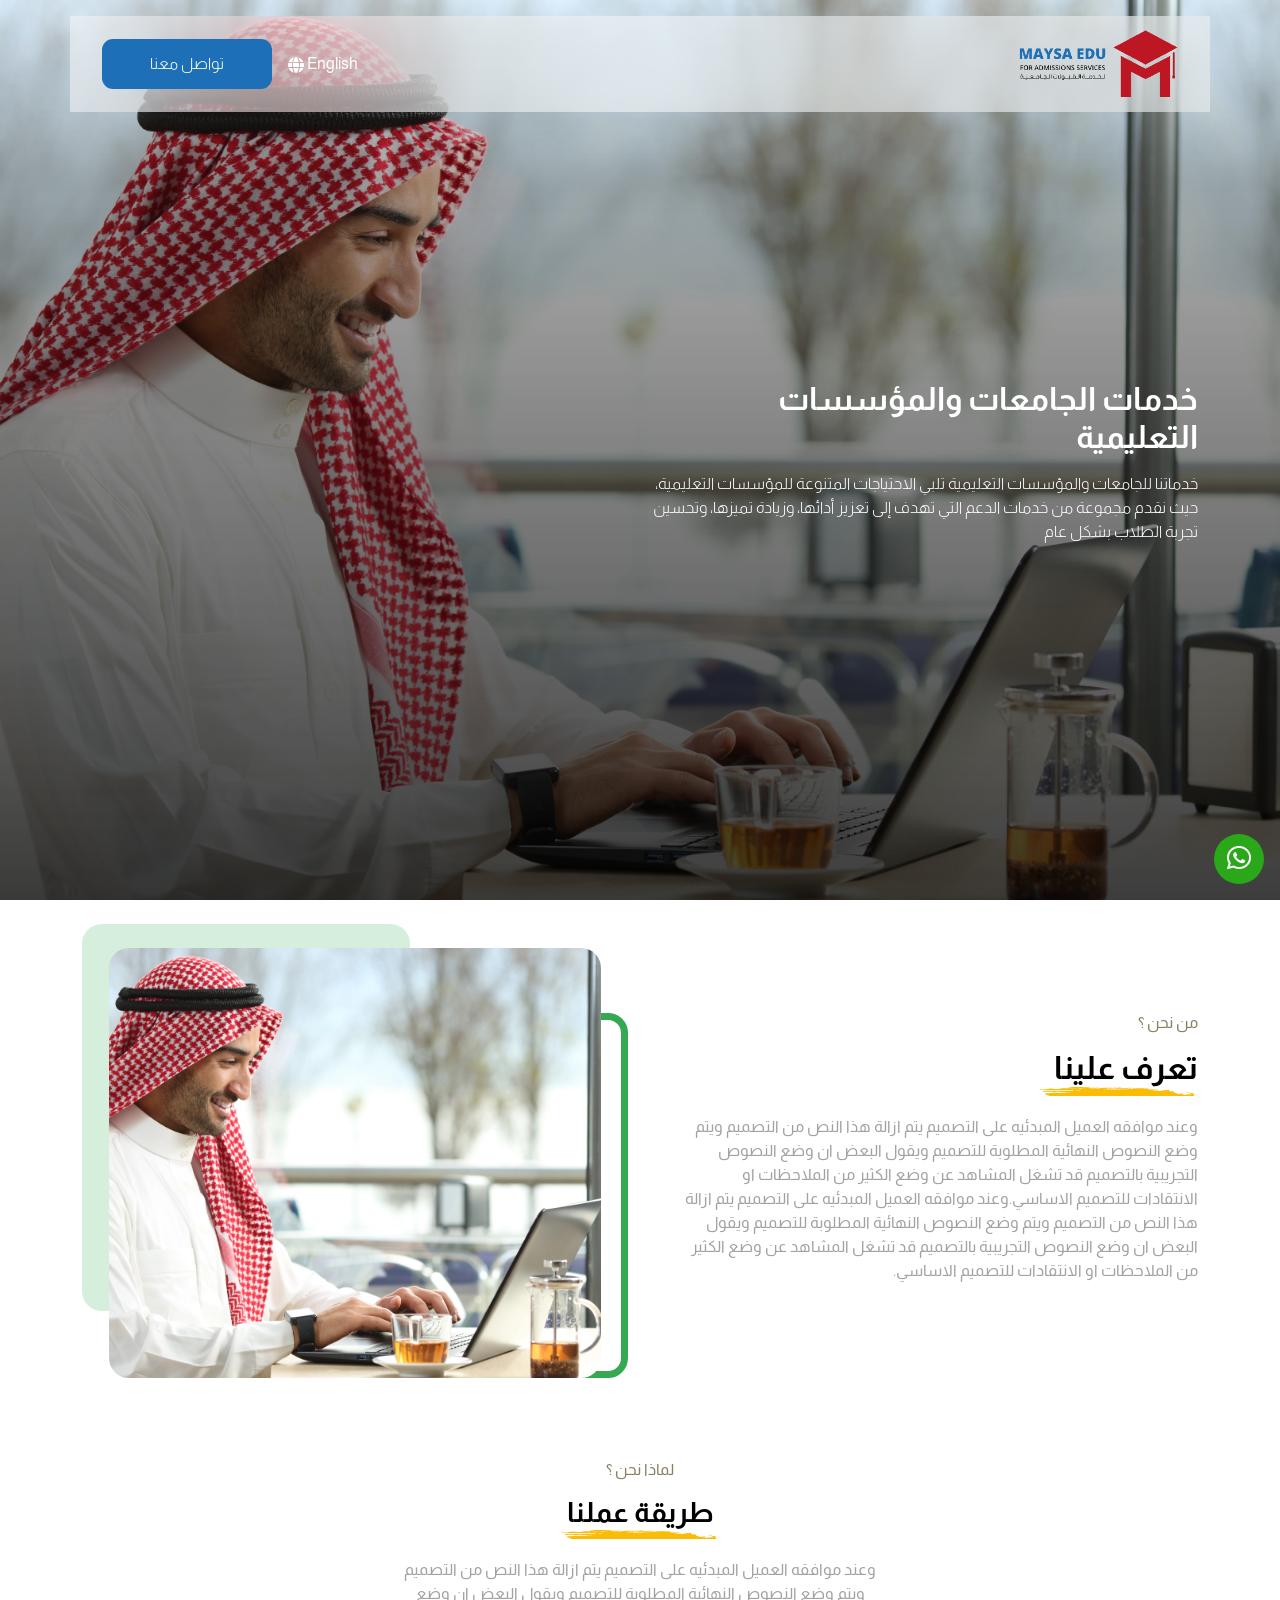
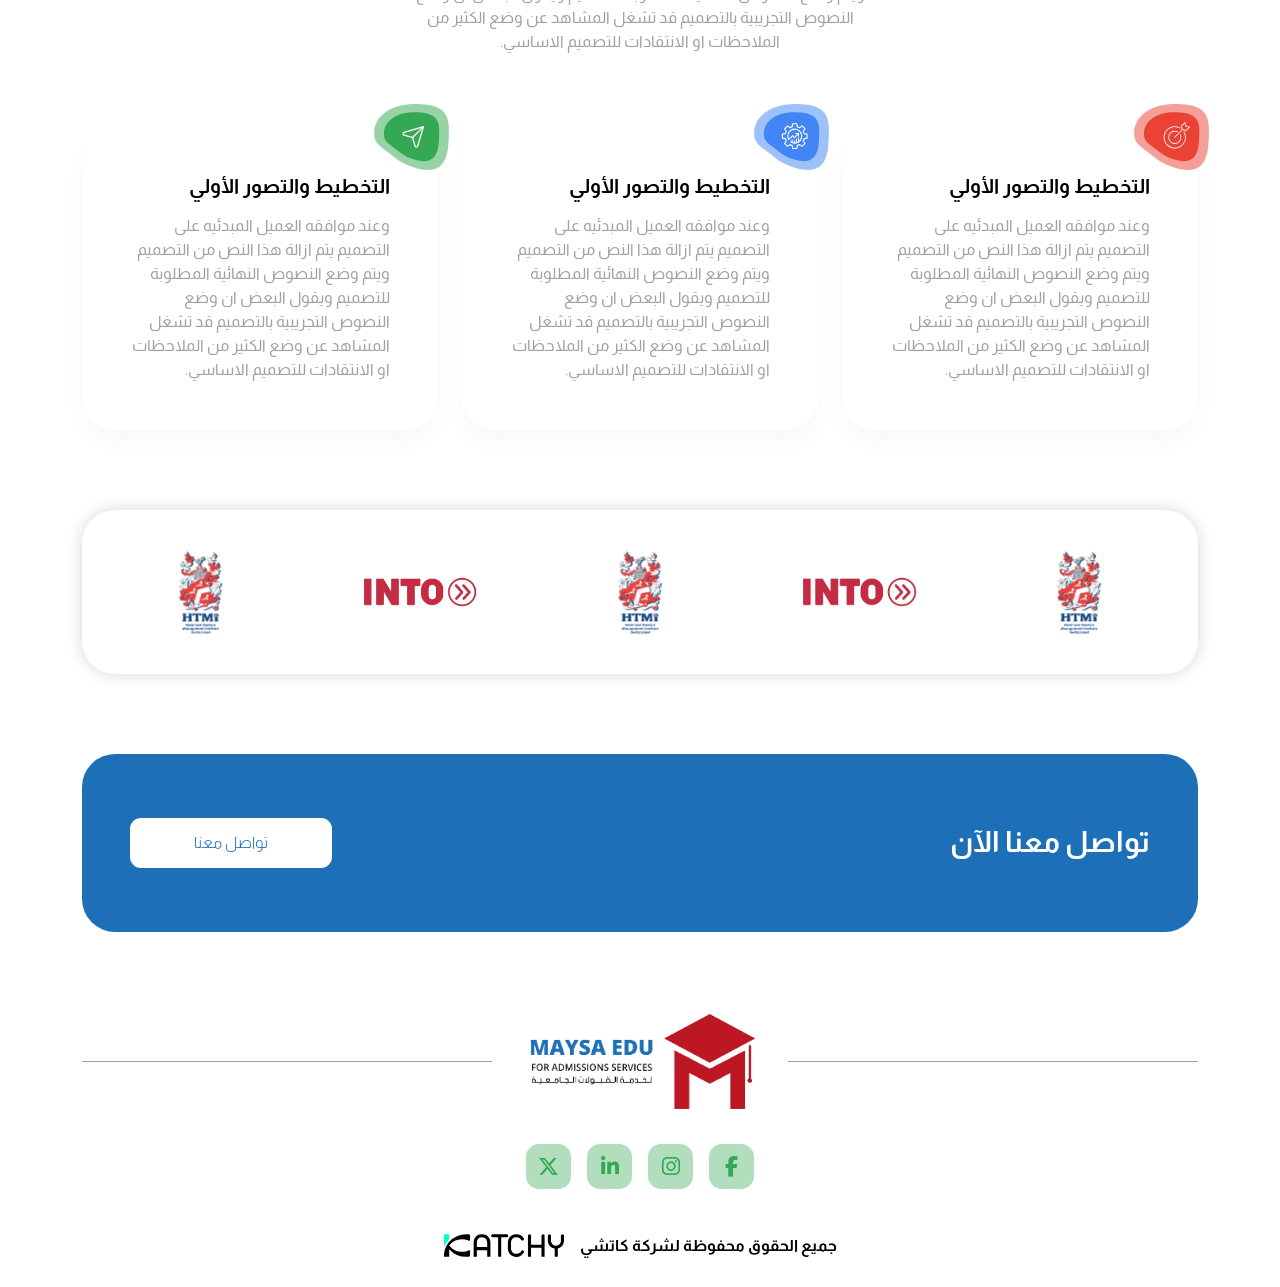
==== index.html @ 49087c8d "first commit" ====
<!DOCTYPE html>
<html lang="ar" dir="rtl">

<head>
  <meta charset="UTF-8">
  <meta http-equiv="X-UA-Compatible" content="IE=edge">
  <meta name="viewport" content="width=device-width, initial-scale=1.0">
  <title>Barreah For Interior Design</title>

  <link rel="icon" href="images/fav.svg">
  <!-- font awesome cdn link  -->
  <link rel="stylesheet" href="https://cdnjs.cloudflare.com/ajax/libs/font-awesome/6.5.1/css/all.min.css"
    integrity="sha512-DTOQO9RWCH3ppGqcWaEA1BIZOC6xxalwEsw9c2QQeAIftl+Vegovlnee1c9QX4TctnWMn13TZye+giMm8e2LwA=="
    crossorigin="anonymous" referrerpolicy="no-referrer">
  <!-- Bootstrap link  -->
  <link rel="stylesheet" href="styles/plugin/bootstrap.min.css">
  <!-- animate link  -->
  <link rel="stylesheet" href="styles/plugin/animate.css" />
  <!-- swiper -->
  <link rel="stylesheet" href="https://cdn.jsdelivr.net/npm/swiper@11/swiper-bundle.min.css" />
  <!-- custom css file link  -->
  <link rel="stylesheet" href="styles/style.css">
</head>

<body>

  <a target="_blank" href="https://wa.me/201222810589" class="whatsapp">
    <i class="fa-brands fa-whatsapp"></i>
  </a>

  <header>
    <!-- ===== img background ===== -->

    <img src="./images/header.png" alt="" class="img-bg">
    <!-- ====== overlay for video ====== -->
    <span class="overlay"></span>
    <!-- ====== navbar ====== -->
    <nav class="wow bounceInDown">
      <div class="nav-container container">

        <a href="index.html" class="logo">
          <img src="images/logo.png" alt="logo">
        </a>
        <div class="actions">
          <a href="#" class="lang">
            english
            <i class="fa-solid fa-globe"></i>
          </a>
          <a href="https://wa.me/+966554479231?text=مرحبا+اريد+التواصل+معكم" target="_blank" class="btn main-btn">تواصل
            معنا</a>
        </div>

      </div>

    </nav>

    <!-- ===== header content ====== -->
    <div class="content h-100">
      <div class="container h-100">
        <div class="row gy-4 align-items-center h-100">
          <div class="col-lg-6">
            <div class="text wow fadeIn">
              <h1 class="title">خدمات الجامعات والمؤسسات التعليمية</h1>
              <p class="desc">خدماتنا للجامعات والمؤسسات التعليمية تلبي الاحتياجات المتنوعة للمؤسسات التعليمية، حيث نقدم
                مجموعة من خدمات الدعم التي تهدف إلى تعزيز أدائها، وزيادة تميزها، وتحسين تجربة الطلاب بشكل عام</p>
            </div>
          </div>
        </div>
      </div>
    </div>
    <!-- ====== end content ====== -->
  </header>

  <main>



    <section class="passion">
      <div class="container">
        <div class="row gy-4 align-items-center">
          <div class="col-lg-6 wow bounceInDown">
            <div class="content sec-title">
              <span class="top-title">من نحن ؟</span>
              <h2 class="title">
                تعرف علينا
              </h2>
              <p class="mian-desc">
                وعند موافقه العميل المبدئيه على التصميم يتم ازالة هذا النص من التصميم ويتم وضع النصوص النهائية المطلوبة
                للتصميم ويقول البعض ان وضع النصوص التجريبية بالتصميم قد تشغل المشاهد عن وضع الكثير من الملاحظات او
                الانتقادات للتصميم الاساسي.وعند موافقه العميل المبدئيه على التصميم يتم ازالة هذا النص من التصميم ويتم
                وضع النصوص النهائية المطلوبة للتصميم ويقول البعض ان وضع النصوص التجريبية بالتصميم قد تشغل المشاهد عن وضع
                الكثير من الملاحظات او الانتقادات للتصميم الاساسي.
              </p>

            </div>
          </div>
          <div class="col-lg-6 wow bounceInDown">
            <div class="img">
              <img src="images/header.png" alt="img" class="img">
            </div>
          </div>
        </div>
      </div>
    </section>








    <section class="proccess">
      <div class="container">
        <div class="sec-title wow bounceInDown">
          <span class="top-title">لماذا نحن ؟</span>
          <h3 class="title">طريقة عملنا</h3>
          <p class="main-desc">
            وعند موافقه العميل المبدئيه على التصميم يتم ازالة هذا النص من التصميم ويتم وضع النصوص النهائية المطلوبة
            للتصميم ويقول البعض ان وضع النصوص التجريبية بالتصميم قد تشغل المشاهد عن وضع الكثير من الملاحظات او
            الانتقادات للتصميم الاساسي.
          </p>
        </div>
        <div class="row row-cont gy-4 align-items-stretch mt-5">
          <div class="col-lg-4 col-md-6 card-col  wow bounceInDown">
            <div class="card h-100">
              <div class="card-icon">
                <img src="images/icon01.svg" alt="">
              </div>
              <div class="card-body">
                <h5 class="title">التخطيط والتصور الأولي</h5>
                <p class="desc">
                  وعند موافقه العميل المبدئيه على التصميم يتم ازالة هذا النص من التصميم ويتم وضع النصوص النهائية
                  المطلوبة للتصميم ويقول البعض ان وضع النصوص التجريبية بالتصميم قد تشغل المشاهد عن وضع الكثير من
                  الملاحظات او الانتقادات للتصميم الاساسي.
                </p>
              </div>
            </div>
          </div>
          <div class="col-lg-4 col-md-6 card-col  wow bounceInDown">
            <div class="card h-100">
              <div class="card-icon">
                <img src="images/icon02.svg" alt="">
              </div>
              <div class="card-body">
                <h5 class="title">التخطيط والتصور الأولي</h5>
                <p class="desc">
                  وعند موافقه العميل المبدئيه على التصميم يتم ازالة هذا النص من التصميم ويتم وضع النصوص النهائية
                  المطلوبة للتصميم ويقول البعض ان وضع النصوص التجريبية بالتصميم قد تشغل المشاهد عن وضع الكثير من
                  الملاحظات او الانتقادات للتصميم الاساسي.
                </p>
              </div>
            </div>
          </div>
          <div class="col-lg-4 col-md-6 card-col  wow bounceInDown">
            <div class="card h-100">
              <div class="card-icon">
                <img src="images/icon03.svg" alt="">
              </div>
              <div class="card-body">
                <h5 class="title">التخطيط والتصور الأولي</h5>
                <p class="desc">
                  وعند موافقه العميل المبدئيه على التصميم يتم ازالة هذا النص من التصميم ويتم وضع النصوص النهائية
                  المطلوبة للتصميم ويقول البعض ان وضع النصوص التجريبية بالتصميم قد تشغل المشاهد عن وضع الكثير من
                  الملاحظات او الانتقادات للتصميم الاساسي.
                </p>
              </div>
            </div>
          </div>

        </div>
      </div>
    </section>




    <section class="partners">
      <div class="container">
        <!-- Slider main container -->
        <div class="swiper wow bounceInDown">
          <!-- Additional required wrapper -->
          <div class="swiper-wrapper">
            <!-- Slides -->
            <div class="swiper-slide">
              <img src="images/swiper.png" alt="">
            </div>
            <div class="swiper-slide">
              <img src="images/swiper2.png" alt="">
            </div>
            <div class="swiper-slide">
              <img src="images/swiper.png" alt="">
            </div>
            <div class="swiper-slide">
              <img src="images/swiper2.png" alt="">
            </div>
            <div class="swiper-slide">
              <img src="images/swiper.png" alt="">
            </div>
            <div class="swiper-slide">
              <img src="images/swiper2.png" alt="">
            </div>
          </div>

        </div>

      </div>
    </section>

    <section class="contact">
      <div class="container">
        <div class="main ">
          <h4 class="title wow bounceInDown">تواصل معنا الآن</h4>
          <a href="http://" target="_blank" class="btn seconed-btn wow bounceInDown" rel="noopener noreferrer">
            تواصل معنا
          </a>
        </div>
      </div>
    </section>

  </main>

  <footer>
    <div class="container">
      <a href="index.html" class="footer-logo wow bounceInDown">
        <img src="images/logo.png" alt="">
      </a>
      <div class="social wow bounceInDown">
        <a href="#" class="social-item">
          <i class="fa-brands fa-facebook-f"></i>
        </a>
        <a href="#" class="social-item">
          <i class="fa-brands fa-instagram"></i>
        </a>
        <a href="#" class="social-item">
          <i class="fa-brands fa-linkedin-in"></i>
        </a>
        <a href="#" class="social-item">
          <i class="fa-brands fa-x-twitter"></i>
        </a>
      </div>
    </div>
    <div class="rights wow bounceInDown">
      <a href="https://kat-chy.com/" target="_blank" class="container">
        <p>جميع الحقوق محفوظة لشركة كاتشي</p>
        <img src="images/smart-logo.svg" alt="">
      </a>
    </div>
  </footer>






  <!-- jQuery script -->
  <script src="js/jquery-3.6.0.min.js"></script>
  <!-- bootstrap script -->
  <script src="js/bootstrap.bundle.min.js"></script>
  <!-- wow script -->
  <script src="js/wow.min.js"></script>
  <!-- swiper script -->
  <script src="https://cdn.jsdelivr.net/npm/swiper@11/swiper-bundle.min.js"></script>
  <!-- custom js file link  -->
  <script src="js/script.js"></script>

</body>

</html>
---- styles/style.css ----
/*======= font =========*/
@import url('https://fonts.googleapis.com/css2?family=Almarai:wght@300;400;700;800&display=swap');

/*========== vars =======*/

:root {
  --primary: #1D70B8;
  --secondary: #34A853;
  --sub:#888162;
  --p:#A2A2A2;
  --white: #FFFFFF;
  --card: #FAFAFA;
  --black: #000;
  --green: #2AA81A;
  --c-one: #384B43;
  --c-two: #85673D;
  --c-three: #4B4037;
  --c-four: #AF8A53;
  --section:#F5F2F2;
}



/*======= global ========== */
* {
  margin: 0;
  padding: 0;
  box-sizing: border-box;
  text-decoration: none !important;
  list-style: none !important;
  outline: none;
  border: none;
  scroll-behavior: smooth;
 
}

::-webkit-scrollbar {
  height: 0.5rem;
  width: 0.4rem;
  background-color: var(--primary);
}

::-webkit-scrollbar-thumb {
  background: var(--secondary);
}

body {
  font-family: 'Almarai', sans-serif;
  text-transform: capitalize;
  direction: rtl;
  background-color: var(--white);
  margin: 0;
  padding: 0;
  border: 0;
  outline: 0;
  vertical-align: middle;
  overflow-x: hidden;
  color: var(--p);
}

a {
  color: var(--white);
}

a:hover {
  color: var(--white);
}

img {
  width: 100%;
  height: 100%;
  -o-object-fit: cover;
  object-fit: cover;
}

html,
div,
span,
object,
iframe,
h1,
h2,
h3,
h4,
h5,
h6,
p,
blockquote,
pre,
abbr,
address,
cite,
code,
dfn,
em,
img,
ins,
kbd,
q,
samp,
small,
strong,
sub,
sup,
var,
b,
i,
dl,
dt,
dd,
ol,
ul,
li,
fieldset,
form,
label,
legend,
table,
caption,
tbody,
tfoot,
thead,
tr,
th,
td,
article,
aside,
canvas,
details,
figcaption,
figure,
footer,
header,
hgroup,
menu,
nav,
section,
summary,
time,
mark,
audio,
video {
  margin: 0;
  padding: 0;
  border: 0;
  outline: 0;
  vertical-align: middle;
  background: transparent;
}

article,
aside,
details,
figcaption,
figure,
footer,
header,
hgroup,
menu,
nav,
section {
  display: block;
}

ul {
  list-style: none;
  padding: 0;
  margin: 0;
}

section {
  padding-block: 2rem;
  margin-block: 1rem;
}


.white-space {
  white-space: pre-line !important;
}













.btn {
  padding: .8rem 3rem;
  border-radius: 11px;
  font-weight: 300;
  transition: .3s;
  font-size: 1rem;
  border: none;
  -webkit-border-radius: 11px;
  -moz-border-radius: 11px;
  -ms-border-radius: 11px;
  -o-border-radius: 11px;
}

@media(max-width: 991px) {
  .btn {
    padding: .3rem 1.5rem;
  }
}

.btn:focus {
  outline: none;
  box-shadow: none;
}

.main-btn {
  background: var(--primary);

  color: var(--white);
}

.main-btn:hover {
  background: var(--secondary);
  color: var(--white);
}



















.for-mobile {
  display: none;
}

.for-pc {
  display: flex;
}

@media(max-width: 991px) {
  .for-pc {
    display: none !important;
  }

  .for-mobile {
    display: flex !important;
  }
}





/*===============================
==============================*/


/**===============================
  ==============* RTL *===========
===============================**/
html[dir=ltr] {
  body {
    direction: ltr;
  }
}

html[dir='rtl'] [type=email],
html[dir='rtl'] [type=number],
html[dir='rtl'] [type=tel],
html[dir='rtl'] [type=url] {
  direction: rtl;
}

/**===============================
  ================================
=============================== **/

.whatsapp{
  position: fixed;
  bottom: 1rem;
  inset-inline-start: 1rem;
  z-index: 333;
  background: var(--green);
  color: var(--white);
  border-radius: 50%;
  width: 50px;
  height: 50px;
  display: grid;
  place-items: center;
  font-size: 1.7rem;
}




.sec-title{
  text-align: center;
  display: flex;
  justify-content: center;
  align-items: center;
  flex-direction: column;
  gap: .4rem;
  margin-bottom: 2rem;
}

.sec-title .title{

  font-weight: bold;
  padding-bottom: .1rem;
  padding-top: .5rem;
  position: relative;
  color: var(--black);
}
.sec-title .title::after{
  margin-top: 0rem;
  margin-inline: auto;
  content: '';
  display: block;
  width: 160px;
  height: 20px;
  background: url("../images/section-style.svg");
  background-repeat: no-repeat;
  background-size: contain;
}
.sec-title .top-title{
  color: var(--sub);
  font-weight: 500;
}
.sec-title .main-desc{
  font-weight: 400;
  width: clamp(200px,100%,500px);
  color: inherit;
}

.sec-title .sub-desc{
  margin: auto;
}



/**===============================================================
  ==========================* header *============================
===============================================================**/



header {
  height: 100dvh;
  position: relative;
  overflow-x: inherit;
}

@media(max-width:625px){
  header{
    height: 550px;
  }
}

header .img-bg {
  position: absolute;
  top: 0;
  left: 0;
  width: 100%;
  height: 100%;
  object-fit: cover;
  z-index: -1;
}

header .overlay {
  content: '';
  position: absolute;
  top: 0;
  left: 0;
  width: 100%;
  height: 100%;
  background: transparent linear-gradient(180deg, #00000000 0%, #0000006C 20%, #00000085 34%, #000000 100%) 0% 0% no-repeat padding-box;
opacity: 0.76;
  z-index: 1;
}

header .content {
  position: relative;
  z-index: 1;
  /* Keeps content on top of the video */
  color: white;
  padding-top: 3rem;
  
}

header .content .title{
  font-size: 2rem;
  font-weight: bold;
  padding-bottom: 1rem;
  position: relative;
}


header .content .desc {
  /* font-size: 1rem; */
  font-weight: 300;
}

header nav {
  position: absolute;
  top: 1rem;
  z-index: 9999;
  width: 100%;
}

header nav .nav-container {
  padding: .8rem 2rem;
  display: flex;
  justify-content: space-between;
  align-items: center;
  background: rgba(255, 255, 255, 0.48);
  backdrop-filter: blur(46px);
  border-radius: 0px;
  -webkit-border-radius: 0px;
  -moz-border-radius: 0px;
  -ms-border-radius: 0px;
  -o-border-radius: 0px;
}

@media(max-width:625px){
  header nav .nav-container {
    padding: .2rem 1rem;
  }
  header nav .logo{
    max-width: 110px;
  }
}

header nav .logo {
  height: 70px;
  
  display: block;

  img {
    object-fit: contain;
  }
}

header nav .actions{
  display: flex;
  align-items: center;
  gap: 1rem;
  
}

header nav .lang {
  color: var(--white);
}

@media(max-width:625px){
  header nav .actions{
    gap: .5rem;
    
  }
  header nav .lang {
    font-size: .8rem;
  }
}


.rights{
  padding-block:2rem 0rem;
}
.rights .container {
  display: flex;
  align-items: center;
  justify-content: center;
  gap: 1rem;
  flex-wrap: wrap-reverse;
  color: var(--black);

  p{
    font-weight: bold;
  }

  img{
    width: 120px;
    height: 50px;
    object-fit: contain;
  }
}


@media(max-width:625px){
  .rights .container {

    gap: .5rem;
  
    p{
      font-size: .8rem;
    }
  
    img{
      width: 130px;
      height: 40px;
    }
  }
}









/**===============================================================
  ================================================================
===============================================================**/



/**========================================================================
==========================* main *=======================================
========================================================================**/



/* =========================================
       =========== about =============
========================================== */

.about .services{
  background-color: var(--primary);
  margin-top: 3rem;
  border-radius: 49px;
  -webkit-border-radius: 49px;
  -moz-border-radius: 49px;
  -ms-border-radius: 49px;
  -o-border-radius: 49px;
}
.about .services img{
  width: 100%;
  height: 100%;
  object-fit: cover;
  aspect-ratio: 4/3;
  /* max-height: 500px; */
  border-radius: 49px;
  -webkit-border-radius: 49px;
  -moz-border-radius: 49px;
  -ms-border-radius: 49px;
  -o-border-radius: 49px;;
  -webkit-border-radius: 49px;
  -moz-border-radius: 49px;
  -ms-border-radius: 49px;
  -o-border-radius: 49px;
}

.about .content{
  padding: 2rem 1rem;
}
@media(max-width:625px){
  .about .content{
    padding: 2rem .5rem;
  }
}
.about .content .content-heading{
  color: var(--white);
  border-color: var(--white);
}
.about .content .content-body-item .title{
  font-size: 1.2rem;
}
.about .content .content-heading .desc{
  opacity: .8;
  font-size: .7rem;
}

.about .content .content-body{
  margin-top: 2rem;
  display: flex;
  flex-direction: column;
  gap: 1.5rem;
  color: var(--white);
  padding-inline-end: 0rem;
 
}
.about .content .content-body-item{
  position: relative;
  overflow: hidden;
  padding: 0;
}

/* .about .content .content-body-item .desc{
  opacity: 0;
  transition: .3s;
  -webkit-transition: .3s;
  -moz-transition: .3s;
  -ms-transition: .3s;
  -o-transition: .3s;
}

.about .content .content-body-item.active .desc{
  opacity: 1;
} */

.nav-pills .nav-link.content-body-item {
  color: #fff;
  background-color: transparent;
  text-align: unset;
  opacity: .6;
  transition: .3s;
  -webkit-transition: .3s;
  -moz-transition: .3s;
  -ms-transition: .3s;
  -o-transition: .3s;
}

.nav-pills .nav-link.content-body-item.active , .nav-pills .nav-link.content-body-item:hover{
  opacity: 1;
}

/* .nav-pills .nav-link.content-body-item:not(:hover){
  opacity: .6;
} */

/* global for section */
.about .content  .title-border {
  border-bottom: 2px solid;
  width: fit-content;
  padding-block: 0 .7rem;
  margin-bottom: .7rem;
  
}

/* ===================================================
==========================* passion *===================
=================================================== */
.passion .content.sec-title{
  justify-content: unset;
  align-items: unset;
  padding-inline: 0;
  text-align: unset;
  margin-inline-end: 2rem;
}
@media(max-width:991){
  .passion .content.sec-title{
    margin-inline-end: 0;
  }
}



.passion .content.sec-title .title::after{
margin-inline: unset;

}
.passion .content.sec-title .main-desc ,.passion .content.sec-title .sub-desc{
  text-align: unset;
  margin: unset;
}


.passion .img {
display: flex;
justify-content: center;
position: relative;
z-index: 2;
 
}
.passion .img::before{
  content: '';
  position: absolute;
  top: -1.5rem;
  inset-inline-end: 0rem;
  width: 60%;
  height: 90%;
  background: var(--secondary);
  opacity: .2;
  border-radius: 20px;
  -webkit-border-radius: 20px;
  -moz-border-radius: 20px;
  -ms-border-radius: 20px;
  -o-border-radius: 20px;
  z-index: 0;
}

.passion .img::after{
  content: '';
  z-index: 1;
  position: absolute;
  bottom: 0rem;
  inset-inline-start: 0rem;
  width: 60%;
  height: 85%;
  border: 7px solid var(--secondary);
  border-radius: 20px;
  -webkit-border-radius: 20px;
  -moz-border-radius: 20px;
  -ms-border-radius: 20px;
  -o-border-radius: 20px;
}


.passion .img img {
  aspect-ratio: 3/4;
  margin: auto;
  width: 90%;
  height: 80%;
  border-radius: 20px;
  -webkit-border-radius: 20px;
  -moz-border-radius: 20px;
  -ms-border-radius: 20px;
  -o-border-radius: 20px;
  max-height: 430px;
  object-fit: cover;
}






/* ===================================================
======================* proccess *===================
=================================================== */

.proccess .card-col{
  position: relative;
}

.proccess .row-cont {
  position: relative;
}

/* .proccess .row-cont::before{
  position: absolute;
  inset-inline-end: -1.5rem;
  top: 50%;
  transform: translateY(-50%) ;
  content: '';
  width: 100px;
  height: 100%;
  background: url('../images/decore.svg');
  background-position: center;
  background-repeat: no-repeat;
  background-size: contain;
  -webkit-transform: translateY(-50%) ;
  -moz-transform: translateY(-50%) ;
  -ms-transform: translateY(-50%) ;
  -o-transform: translateY(-50%) ;
  z-index: -1;
}

.proccess .row-cont::after{
  position: absolute;
  inset-inline-start: -1.5rem;
  top: 50%;
  z-index: -1;
  transform: translateY(-50%) scale(-1) ;
  content: '';
  width: 100px;
  height: 100%;
  background: url('../images/decore.svg');
  background-position: center;
  background-repeat: no-repeat;
  background-size: contain;
  -webkit-transform: translateY(-50%) scale(-1) ;
  -moz-transform: translateY(-50%) scale(-1) ;
  -ms-transform: translateY(-50%) scale(-1) ;
  -o-transform: translateY(-50%) scale(-1) ;
} */


.proccess .card{
  border: none;
  background: var(--white);
  box-shadow: 0px 13px 16px #D8D8D829;
  padding: 2rem 2rem;
  border-radius: 33px;
  -webkit-border-radius: 33px;
  -moz-border-radius: 33px;
  -ms-border-radius: 33px;
  -o-border-radius: 33px;
}

.proccess .card .card-icon {
  width: 150px;
  height: 150px;
  display: grid;
  place-items: center;
  border-radius: 50%;
  -webkit-border-radius: 50%;
  -moz-border-radius: 50%;
  -ms-border-radius: 50%;
  -o-border-radius: 50%;
  font-size: 1.5rem;
  margin-bottom: 1.5rem;
  -webkit-border-radius: 50%;
  -moz-border-radius: 50%;
  -ms-border-radius: 50%;
  -o-border-radius: 50%;
  margin: auto;
  position: absolute;
  top: -5rem;
  inset-inline-start: -3rem;
  transform: translate(0 ,1rem);
  -webkit-transform: translate(0 ,1rem);
  -moz-transform: translate(0 ,1rem);
  -ms-transform: translate(0 ,1rem);
  -o-transform: translate(0 ,1rem);
}

@media(max-width:625px){
  .proccess .card-col {
    margin-top: 4rem;
  }
  .proccess .card .card-icon {
    
    inset-inline-start: -1rem;
   
  }
}

.proccess .card .card-icon img{
  width: 50%;
  height: 50%;
  object-fit: contain;
}



.proccess .card .card-body .title{
  font-weight: bold;
  color: var(--black);
  margin-bottom: 1rem;
}












/* ======================================
      =========== partner =============
====================================== */ 

.partners .swiper {
  background: var(--white);
  border-radius: 33px;
  -webkit-border-radius: 33px;
  -moz-border-radius: 33px;
  -ms-border-radius: 33px;
  -o-border-radius: 33px;
  padding: 2rem 1.5rem;
  box-shadow: 0px 0px 15px #00000029;
  img{
    object-fit: contain;
    height: 100px;
  }
}




/* ======================================
      =========== contact =============
====================================== */ 

.contact .main{
  background: var(--primary);
  border-radius: 33px;
  -webkit-border-radius: 33px;
  -moz-border-radius: 33px;
  -ms-border-radius: 33px;
  -o-border-radius: 33px;
  padding: 4rem 3rem;
  display: flex;
  gap: 2rem;
  align-items: center;
  flex-wrap: wrap;
  justify-content: space-between;
  color: white;
}

.contact .main .btn.seconed-btn{
  background: var(--white);
  color: var(--primary);
  transition: .3s;
  -webkit-transition: .3s;
  -moz-transition: .3s;
  -ms-transition: .3s;
  -o-transition: .3s;
  padding-inline: 4rem;
}

.contact .main .title{
  font-size: 1.8rem;
  font-weight: bold;
}
.contact .main .btn.seconed-btn:hover{
  background: var(--secondary);
  color: var(--white);
}

@media(max-width:625px){
  .contact .main{
    justify-content: center;
  }
}


/* ======================================
      =========== footer =============
====================================== */ 


footer {
  background: var(--white);
  padding-block: 2rem 1rem;
  color: var(--white);
}

footer .footer-logo{
  display: block;
  position: relative;
  display: flex;
  align-items: center;
}

footer .footer-logo img{
  width: 300px;
  margin: auto;
  height: 100px;
  object-fit: contain;
  padding-inline:2rem;
}

@media(max-width:625px){
  
footer .footer-logo img{
  width: 200px;
  height: 90px;
}
}

footer .footer-logo::after,footer .footer-logo::before{
  content: '';
  display: block;
  width: 100%;
  height: 1px;
  background: var(--p);
  background-position: center;
  background-repeat: no-repeat;
  background-size: contain;

}





footer .social {
  display: flex;
  align-items: center;
  justify-content: center;
  gap: 1rem;
  margin: 2rem auto 0rem auto;

  a{
    font-size: 1.3rem;
    width: 45px;
    height: 45px;
    display: grid;
    place-items: center;
    border-radius: 13px  ;
    -webkit-border-radius: 13px  ;
    -moz-border-radius: 13px  ;
    -ms-border-radius: 13px  ;
    -o-border-radius: 13px  ;
    background: #34a85360;
    color: var(--secondary);
    transition: .3s;
    -webkit-transition: .3s;
    -moz-transition: .3s;
    -ms-transition: .3s;
    -o-transition: .3s;
}
}

footer .social a:hover{
  background: var(--secondary);
  color: var(--white);
}

footer .info {
  display: flex;
  flex-direction: column;
  gap: 1rem;
}

footer .info .info-item {
  display: flex;
  align-items: center;
  gap: 1rem;
}

footer .info .info-item:hover i {
  background: var(--secondary);
  color: var(--white);
} 

footer .info .info-item span{
  font-size: .9rem;
  font-weight: 300;
}

footer .info .info-item i{
  transition: .3s;
  flex-shrink: 0;
  width: 40px;
  height: 40px;
  display: grid;
  place-items: center;
  border-radius: 13px  ;
  -webkit-border-radius: 13px  ;
  -moz-border-radius: 13px  ;
  -ms-border-radius: 13px  ;
  -o-border-radius: 13px  ;
  background: var(--white);
  color: var(--primary);
  -webkit-transition: .3s;
  -moz-transition: .3s;
  -ms-transition: .3s;
  -o-transition: .3s;
}
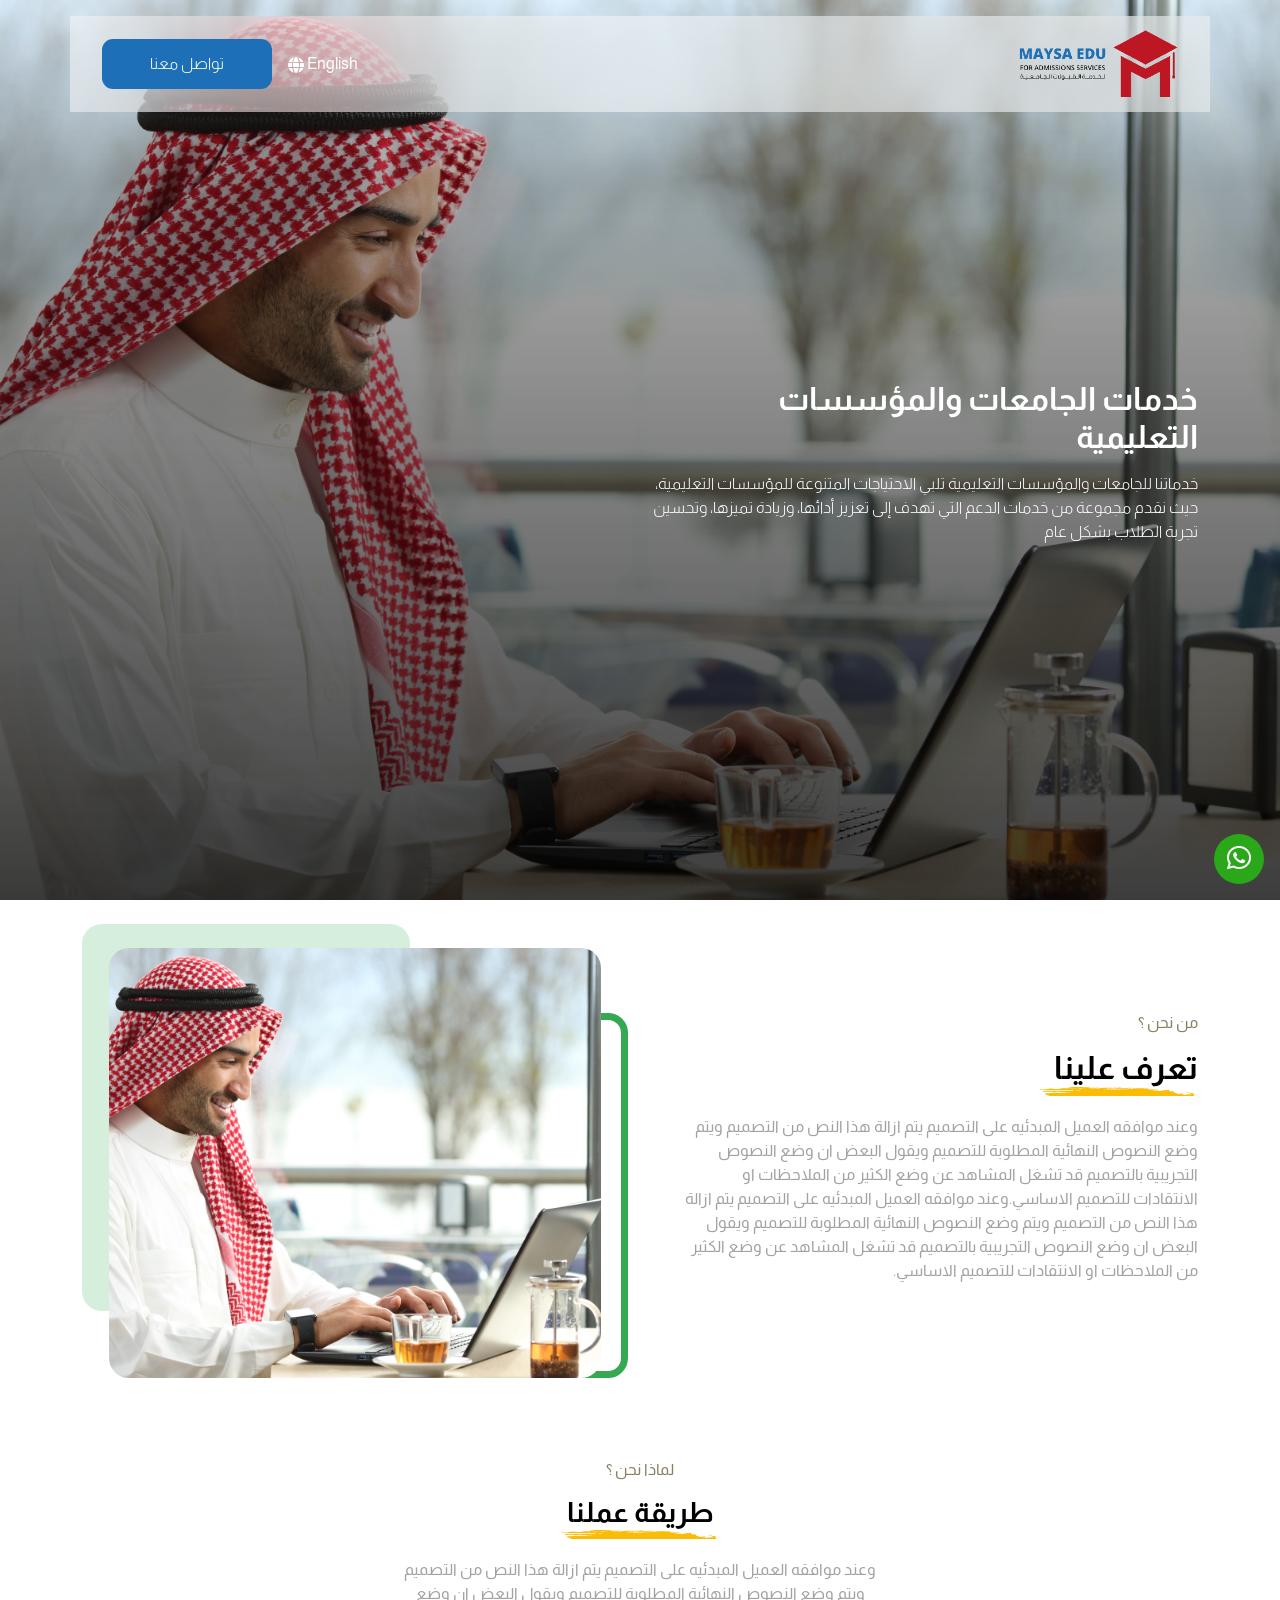
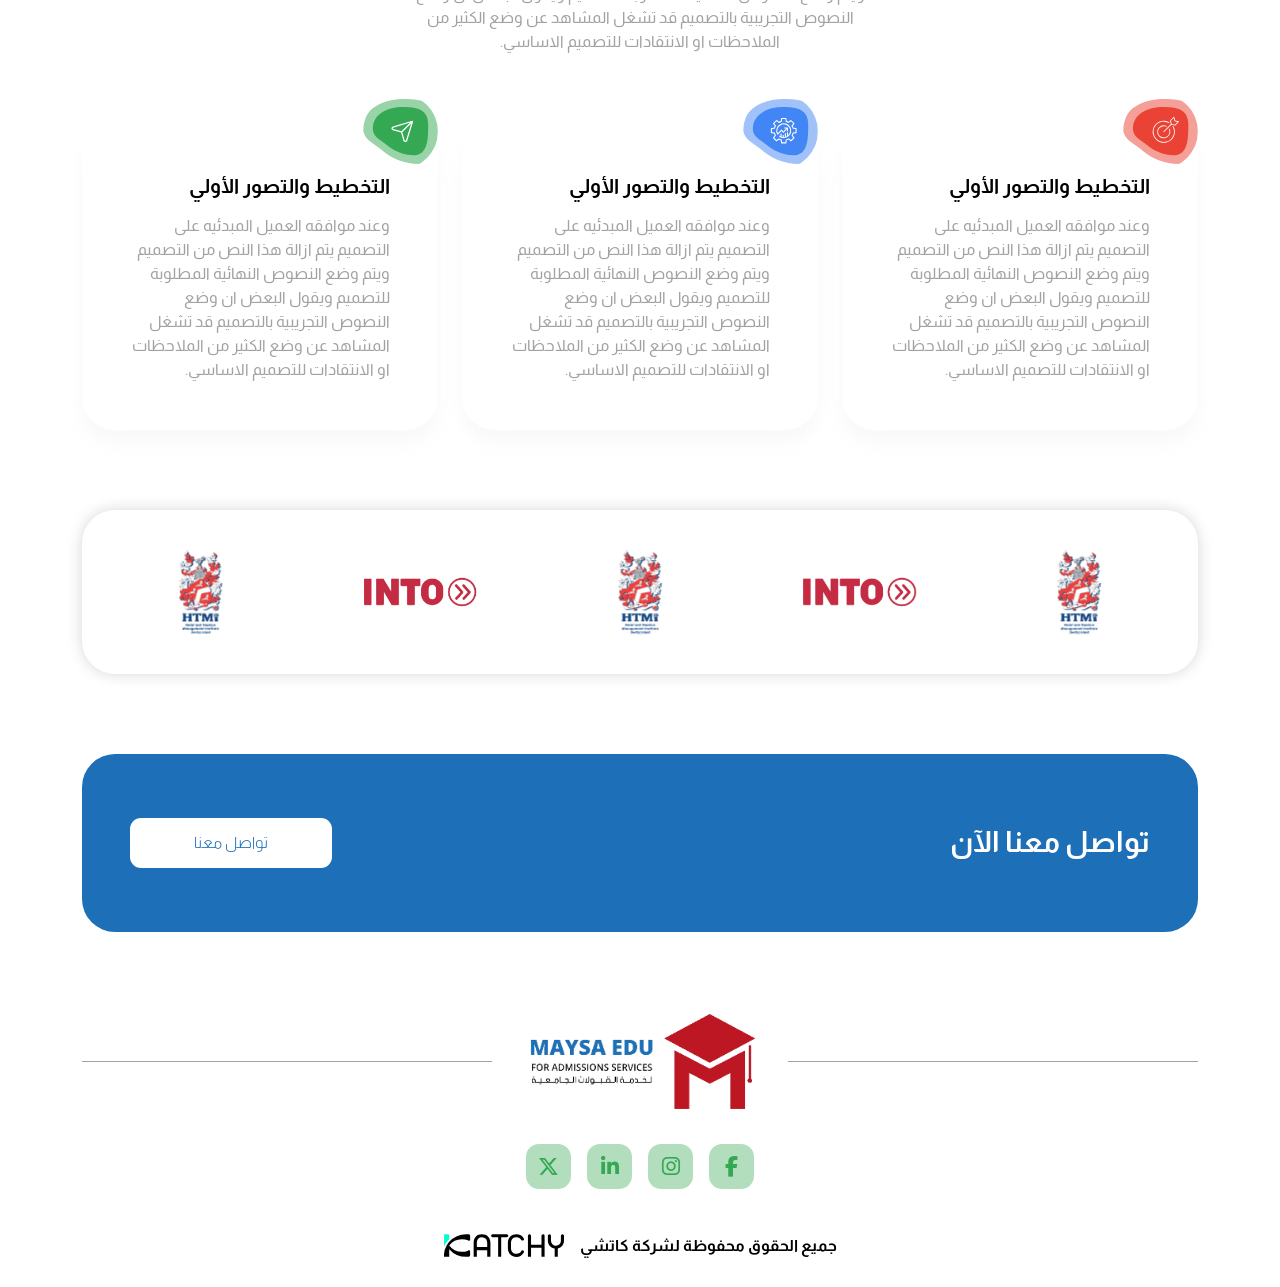
==== commit 51f9098b: "first commit" ====
--- a/index.html
+++ b/index.html
@@ -5,7 +5,7 @@
   <meta charset="UTF-8">
   <meta http-equiv="X-UA-Compatible" content="IE=edge">
   <meta name="viewport" content="width=device-width, initial-scale=1.0">
-  <title>Barreah For Interior Design</title>
+  <title>MAYSA EDU</title>
 
   <link rel="icon" href="images/fav.svg">
   <!-- font awesome cdn link  -->
@@ -124,9 +124,7 @@
         <div class="row row-cont gy-4 align-items-stretch mt-5">
           <div class="col-lg-4 col-md-6 card-col  wow bounceInDown">
             <div class="card h-100">
-              <div class="card-icon">
-                <img src="images/icon01.svg" alt="">
-              </div>
+              <img src="images/icon01.svg" class="card-icon" alt="">
               <div class="card-body">
                 <h5 class="title">التخطيط والتصور الأولي</h5>
                 <p class="desc">
@@ -139,9 +137,7 @@
           </div>
           <div class="col-lg-4 col-md-6 card-col  wow bounceInDown">
             <div class="card h-100">
-              <div class="card-icon">
-                <img src="images/icon02.svg" alt="">
-              </div>
+              <img class="card-icon" src="images/icon02.svg" alt="">
               <div class="card-body">
                 <h5 class="title">التخطيط والتصور الأولي</h5>
                 <p class="desc">
@@ -154,9 +150,8 @@
           </div>
           <div class="col-lg-4 col-md-6 card-col  wow bounceInDown">
             <div class="card h-100">
-              <div class="card-icon">
-                <img src="images/icon03.svg" alt="">
-              </div>
+
+              <img class="card-icon" src="images/icon03.svg" alt="">
               <div class="card-body">
                 <h5 class="title">التخطيط والتصور الأولي</h5>
                 <p class="desc">
--- a/styles/style.css
+++ b/styles/style.css
@@ -785,7 +785,7 @@
   border: none;
   background: var(--white);
   box-shadow: 0px 13px 16px #D8D8D829;
-  padding: 2rem 2rem;
+  padding: 2rem 0;
   border-radius: 33px;
   -webkit-border-radius: 33px;
   -moz-border-radius: 33px;
@@ -794,41 +794,23 @@
 }
 
 .proccess .card .card-icon {
-  width: 150px;
-  height: 150px;
+  width: 75px;
+  height: 75px;
+  object-fit: contain;
   display: grid;
   place-items: center;
   border-radius: 50%;
-  -webkit-border-radius: 50%;
-  -moz-border-radius: 50%;
-  -ms-border-radius: 50%;
-  -o-border-radius: 50%;
   font-size: 1.5rem;
-  margin-bottom: 1.5rem;
-  -webkit-border-radius: 50%;
-  -moz-border-radius: 50%;
-  -ms-border-radius: 50%;
-  -o-border-radius: 50%;
-  margin: auto;
   position: absolute;
-  top: -5rem;
-  inset-inline-start: -3rem;
-  transform: translate(0 ,1rem);
-  -webkit-transform: translate(0 ,1rem);
-  -moz-transform: translate(0 ,1rem);
-  -ms-transform: translate(0 ,1rem);
-  -o-transform: translate(0 ,1rem);
+  top: -2rem;
+  inset-inline-start: 0rem;
 }
 
 @media(max-width:625px){
   .proccess .card-col {
     margin-top: 4rem;
   }
-  .proccess .card .card-icon {
-    
-    inset-inline-start: -1rem;
-   
-  }
+
 }
 
 .proccess .card .card-icon img{
@@ -837,8 +819,10 @@
   object-fit: contain;
 }
 
-
-
+.proccess .card .card-body{
+  padding-inline: 3rem;
+  padding-block: 1rem;
+}
 .proccess .card .card-body .title{
   font-weight: bold;
   color: var(--black);
